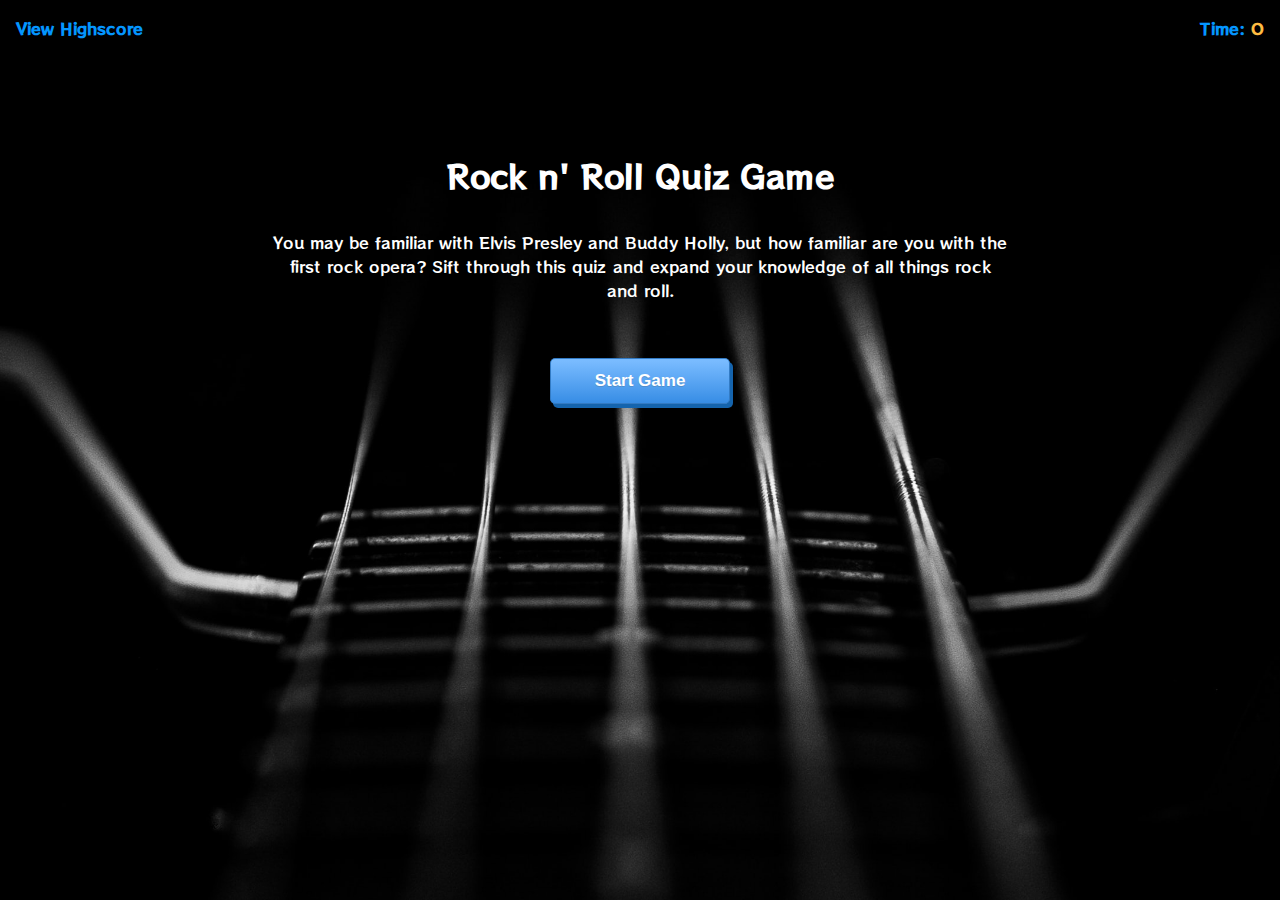
==== index.html @ 2513bd63 "Added the questions container in js" ====
<!DOCTYPE html>
<html lang="en">
  <head>
    <meta charset="UTF-8" />
    <meta http-equiv="X-UA-Compatible" content="IE=edge" />
    <meta name="viewport" content="width=device-width, initial-scale=1.0" />
    <link rel="preconnect" href="https://fonts.googleapis.com" />
    <link rel="preconnect" href="https://fonts.gstatic.com" crossorigin />
    <link
      href="https://fonts.googleapis.com/css2?family=RocknRoll+One&display=swap"
      rel="stylesheet"
    />
    <link rel="stylesheet" href="./assets/css/style.css" />
    <title>Document</title>
  </head>
  <body>
    <!--Navigation bar-->
    <header class="header">
      <a href="./highscore.html">View Highscore</a>
      <div>Time: <span id="timer" class="timer">O</span></div>
    </header>

    <!--Main section with the content-->
    <main id="main" class="main">
      <div id="start-container" class="start-container">
        <h1>Rock n' Roll Quiz Game</h1>
        <p>
          You may be familiar with Elvis Presley and Buddy Holly, but how
          familiar are you with the first rock opera? Sift through this quiz and
          expand your knowledge of all things rock and roll.
        </p>
        <button id="start-btn" class="start-btn">Start Game</button>
      </div>

      <!--Questions section to append to the main-->
      <!-- <div id="question-container" class="question-container">
        <h2>Questions about rock n' roll</h2>
        <div id="buttons" class="buttons">
          <div class="answer">Answer 1</div>
          <div class="answer">Answer 2</div>
          <div class="answer">Answer 3</div>
          <div class="answer">Answer 3</div>
        </div>
      </div>-->
    </main>
    <script src="./assets/js/index.js"></script>
  </body>
</html>
---- assets/css/style.css ----
:root {
  /* CSS HEX */
  --sapphire-blue: #006ba6ff;
  --dodger-blue: #0496ffff;
  --maximum-yellow-red: #ffbc42ff;
  --ruby: #e71d3f;
  --quinacridone-magenta: #8f2d56ff;
}

* {
  border: 0px;
  margin: 0px;
  box-sizing: border-box;
  margin-block-start: 0px;
  margin-block-end: 0px;
}

body {
  background-image: url("../images/images/Rock-n-roll.png");
  background-size: cover;
  color: #ffffff;
  font-family: "RocknRoll One", sans-serif;
}

/* Header Section */
.header {
  display: flex;
  flex-direction: row;
  justify-content: space-between;
  padding: 1rem;
}

.header a,
.header div {
  text-decoration: none;
  font-weight: 800;
  font-size: 1rem;
  color: var(--dodger-blue);
}

/* Pseudo class hover applied on the nav-link class */
.header a:hover {
  color: var(--sapphire-blue);
}

.timer {
  color: var(--maximum-yellow-red);
}

.main {
  margin-top: 5rem;
}

.start-container,
h2 {
  text-align: center;
}
/* Group selector for start-container and question-container */
.start-container,
.question-container {
  margin: 0rem 16rem;
  padding: 1rem;
}

.answer,
p {
  margin: 2rem 0rem;
}

.answer {
}
/* Start button */
.start-btn {
  margin-top: 1.5rem;
  box-shadow: 3px 4px 0px 0px #1564ad;
  background: linear-gradient(to bottom, #79bbff 5%, #378de5 100%);
  background-color: #79bbff;
  border-radius: 5px;
  border: 1px solid #337bc4;
  display: inline-block;
  cursor: pointer;
  color: #ffffff;
  font-size: 17px;
  font-weight: bold;
  padding: 12px 44px;
  text-decoration: none;
  text-shadow: 0px 1px 0px #528ecc;
}

.start-btn:hover {
  background: linear-gradient(to bottom, #378de5 5%, #79bbff 100%);
  background-color: #378de5;
}
.start-btn:active {
  position: relative;
  top: 1px;
}

/* Questions selectors */
.answer {
  box-shadow: inset 0px 1px 0px 0px #54a3f7;
  background: linear-gradient(to bottom, #007dc1 5%, #0061a7 100%);
  background-color: #007dc1;
  border-radius: 3px;
  border: 1px solid #124d77;
  cursor: pointer;
  color: #ffffff;
  font-family: Arial;
  font-size: 13px;
  padding: 6px 24px;
  text-decoration: none;
  text-shadow: 0px 1px 0px #154682;
}

.answer:hover {
  background: linear-gradient(to bottom, #0061a7 5%, #007dc1 100%);
  background-color: #0061a7;
}

.answer:active {
  position: relative;
  top: 1px;
}

/* tablet properties */
@media screen and (max-width: 850px) and (min-width: 577px) {
  .start-container,
  .question-container {
    margin: 0rem 6rem;
  }
}

/* mobile properties */
@media screen and (max-width: 576px) {
  .start-container,
  .question-container {
    margin: 0rem 2rem;
  }
}
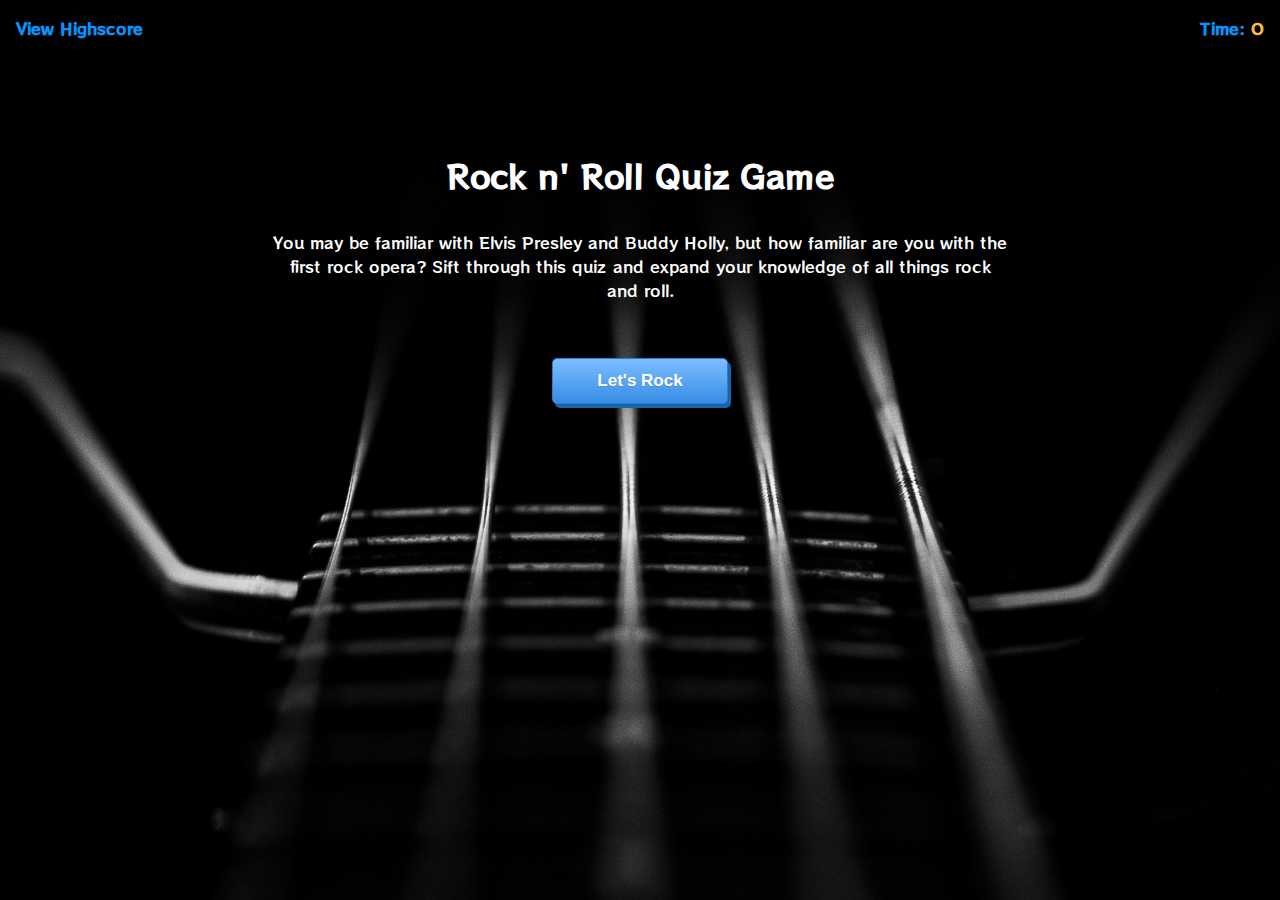
==== commit 1fa1778b: "Rended the score conteiner in js" ====
--- a/index.html
+++ b/index.html
@@ -29,19 +29,8 @@
           familiar are you with the first rock opera? Sift through this quiz and
           expand your knowledge of all things rock and roll.
         </p>
-        <button id="start-btn" class="start-btn">Start Game</button>
+        <button id="start-btn" class="start-btn">Let's Rock</button>
       </div>
-
-      <!--Questions section to append to the main-->
-      <!-- <div id="question-container" class="question-container">
-        <h2>Questions about rock n' roll</h2>
-        <div id="buttons" class="buttons">
-          <div class="answer">Answer 1</div>
-          <div class="answer">Answer 2</div>
-          <div class="answer">Answer 3</div>
-          <div class="answer">Answer 3</div>
-        </div>
-      </div>-->
     </main>
     <script src="./assets/js/index.js"></script>
   </body>
--- a/assets/css/style.css
+++ b/assets/css/style.css
@@ -52,12 +52,14 @@
 }
 
 .start-container,
+.score-container,
 h2 {
   text-align: center;
 }
 /* Group selector for start-container and question-container */
 .start-container,
-.question-container {
+.question-container,
+.score-container {
   margin: 0rem 16rem;
   padding: 1rem;
 }
@@ -122,10 +124,37 @@
   top: 1px;
 }
 
+/* Submit button */
+.submit-btn {
+  box-shadow: inset 0px 1px 0px 0px #ffffff;
+  background: linear-gradient(to bottom, #ededed 5%, #dfdfdf 100%);
+  background-color: #ededed;
+  border-radius: 6px;
+  border: 1px solid #dcdcdc;
+  display: inline-block;
+  cursor: pointer;
+  color: var(--sapphire-blue);
+  font-family: Impact;
+  font-size: 15px;
+  font-weight: bold;
+  padding: 5px 20px;
+  text-decoration: none;
+  text-shadow: 0px 1px 0px #ffffff;
+}
+.submit-btn:hover {
+  background: linear-gradient(to bottom, #dfdfdf 5%, #ededed 100%);
+  background-color: #dfdfdf;
+}
+.submit-btn:active {
+  position: relative;
+  top: 1px;
+}
+
 /* tablet properties */
 @media screen and (max-width: 850px) and (min-width: 577px) {
   .start-container,
-  .question-container {
+  .question-container,
+  .score-container {
     margin: 0rem 6rem;
   }
 }
@@ -133,7 +162,8 @@
 /* mobile properties */
 @media screen and (max-width: 576px) {
   .start-container,
-  .question-container {
+  .question-container,
+  .score-container {
     margin: 0rem 2rem;
   }
 }
